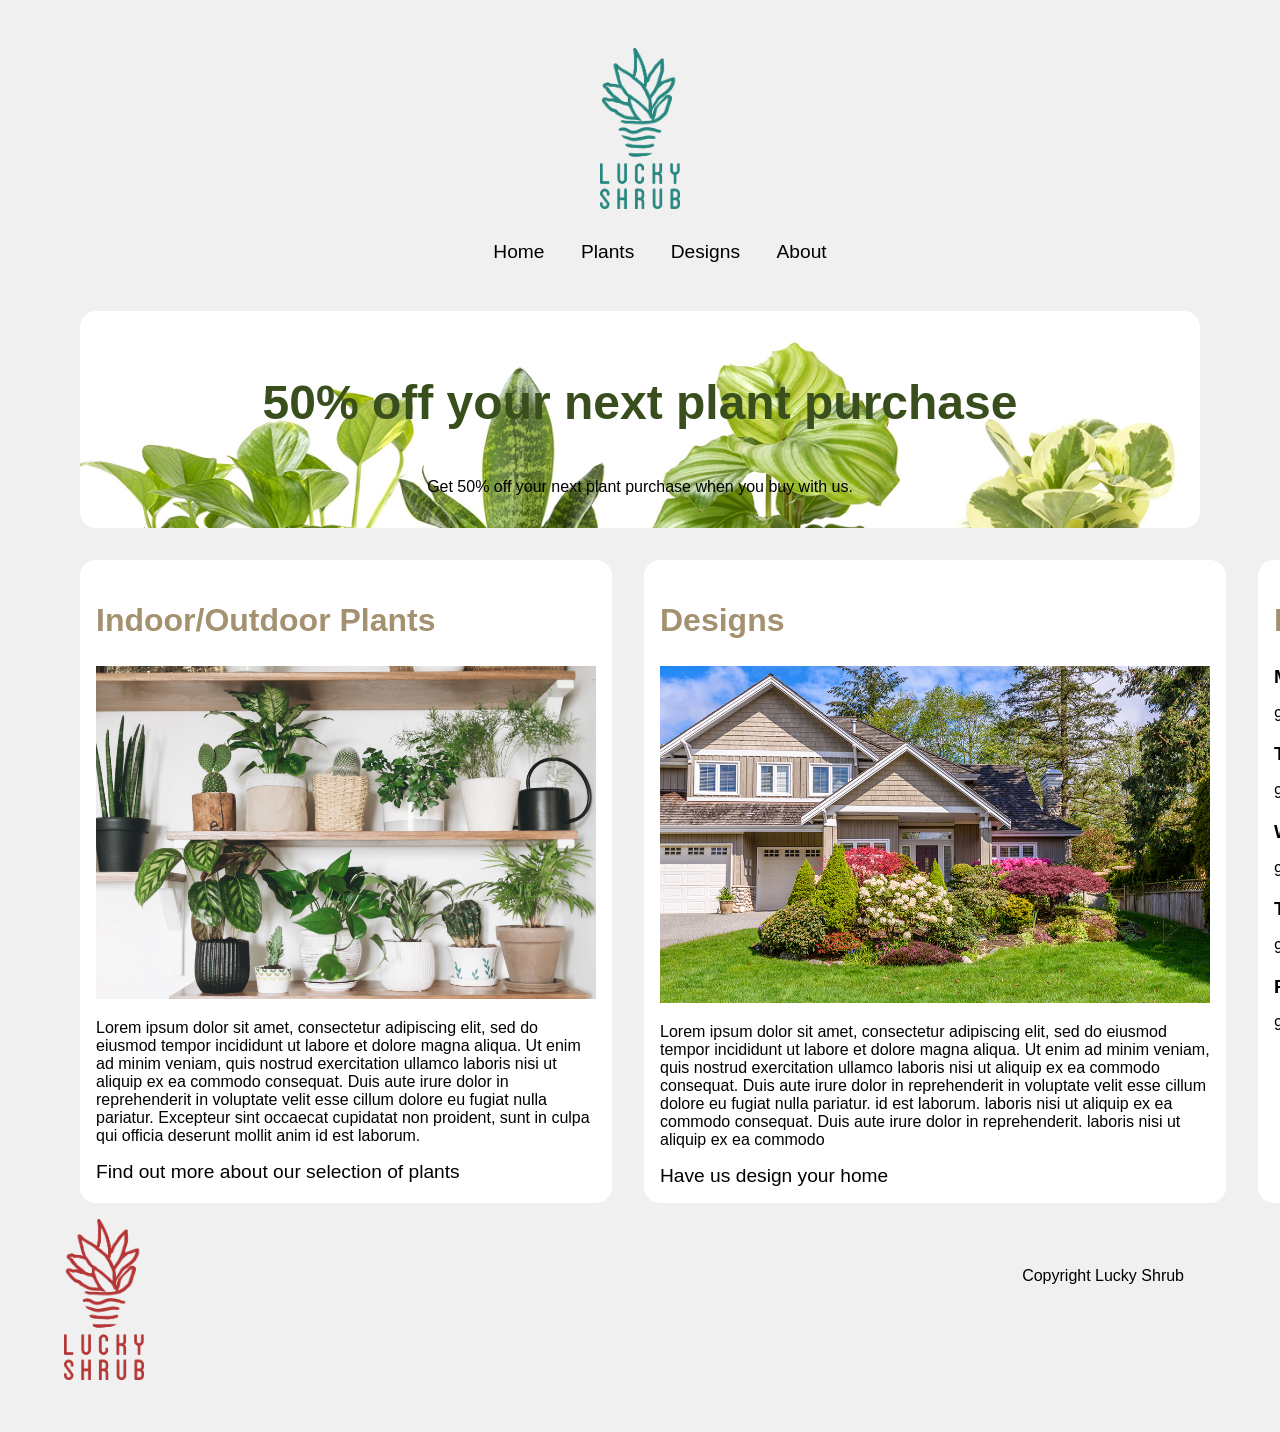
==== Index.html @ e7ea0d86 "New Repo Created" ====
<!DOCTYPE html>
<html lang="en">
<head>
    <meta charset="UTF-8">
    <meta name="viewport" content="width=device-width, initial-scale=1.0">
    <title>Lucky Shrub</title>
    <link rel="stylesheet" href="Css/styles.css">
</head>
<body>
    <header>
        <img src="/Logos/Asset 2@3x.png" alt="">
    </header>
    <nav>
        <ul>
            <li><a href="index.html">Home</a></li>
            <li><a href="Plants.html">Plants</a></li>
            <li><a href="Designs.html">Designs</a></li>
            <li><a href="About.html">About</a></li>
        </ul>
    </nav>
    <main>
        <section>
            <article style="background-image:url('/Images/hero\ plants.jpeg'); background-size:cover;">
                <h1 style="text-align:center;">50% off your next plant purchase</h1>
                <p style="color: black; text-align:center">Get 50% off your next plant purchase when you buy with us.</p>
            </article>
        </section>
        <section>
            <article>
                <h2>Indoor/Outdoor Plants</h2>
                <img src="/Images/indoor-Plants.jpg" alt="Indoor plants" style="width:500px">
                <p>Lorem ipsum dolor sit amet, consectetur adipiscing elit, sed do eiusmod tempor incididunt ut labore et dolore magna aliqua. Ut enim ad minim veniam, quis nostrud exercitation ullamco laboris nisi ut aliquip ex ea commodo consequat. Duis aute irure dolor in reprehenderit in voluptate velit esse cillum dolore eu fugiat nulla pariatur. Excepteur sint occaecat cupidatat non proident, sunt in culpa qui officia deserunt mollit anim id est laborum.</p>
                <a href="plants.html">Find out more about our selection of plants</a>
            </article>
            <article>
                <h2>Designs</h2>
                <img src="/Images/Garden architecture.jpg" alt="Outdoor Gardens" style="width:550px">
                <p>Lorem ipsum dolor sit amet, consectetur adipiscing elit, sed do eiusmod tempor incididunt ut labore et dolore magna aliqua. Ut enim ad minim veniam, quis nostrud exercitation ullamco laboris nisi ut aliquip ex ea commodo consequat. Duis aute irure dolor in reprehenderit in voluptate velit esse cillum dolore eu fugiat nulla pariatur. id est laborum. laboris nisi ut aliquip ex ea commodo consequat. Duis aute irure dolor in reprehenderit. laboris nisi ut aliquip ex ea commodo</p>
                <a href="Designs.html">Have us design your home</a>
            </article>
            <article>
                <h2>Hours</h2>
                <h3>Monday</h3>
                <p>9AM-5PM</p>
                <h3>Tuesday</h3>
                <p>9AM-5PM</p>
                <h3>Wednesday</h3>
                <p>9AM-5PM</p>
                <h3>Thursday</h3>
                <p>9AM-5PM</p>
                <h3>Friday</h3>
                <p>9AM-5PM</p>
            </article>
        </section>
    </main>
    <footer>
        <div>
            <img src="/Logos/Asset 1@3x.png" alt="">
        </div>
        <div>
            <p>Copyright Lucky Shrub</p>
        </div>
    </footer>
</body>
</html>
---- Css/styles.css ----
body{
    background-color: #f0f0f0;
    font-family: Arial, sans-serif;
    margin-top: 3rem;
    margin-bottom: 3rem;
    margin-left: 5%;
    margin-right: 5%;
}

h1{
    font-size: 3rem;
    color: #384E1D;
}

h2{
    font-size: 2rem;
    color: 	rgb(163, 145, 112);
}

header > img {
    display: block;
    margin-left: auto;
    margin-right: auto;
    width: 5rem;

}

nav ul{
    list-style: none;
    text-align: center;
}

nav li{
    display: inline-block;
    padding: 1rem;
}

a{
    color:rgb(0, 0, 0);
    font-size: 1.2rem;
}

nav a:link{
    text-decoration: none;
}

a:hover{
    color: rgb(0, 0, 255);
    transform: scale(2);
    transition: 0.5s;
}

section{
    display: flex;
}

article{
    flex: 1;
    margin: 1rem;
    padding: 1rem;
    background-color: rgb(255, 255, 255);
    border-radius: 10px;
    border-radius: 1rem;
}
p:hover{
    transform: scale(1.05);
    transition: 0.5s;

}
article a{
    text-decoration: solid;
}



footer{
    display: flex;
}

footer div {
    flex: 1;
}

footer img {
    width: 5rem;
}

footer p {
    padding: 2rem;
    text-align: right;
}
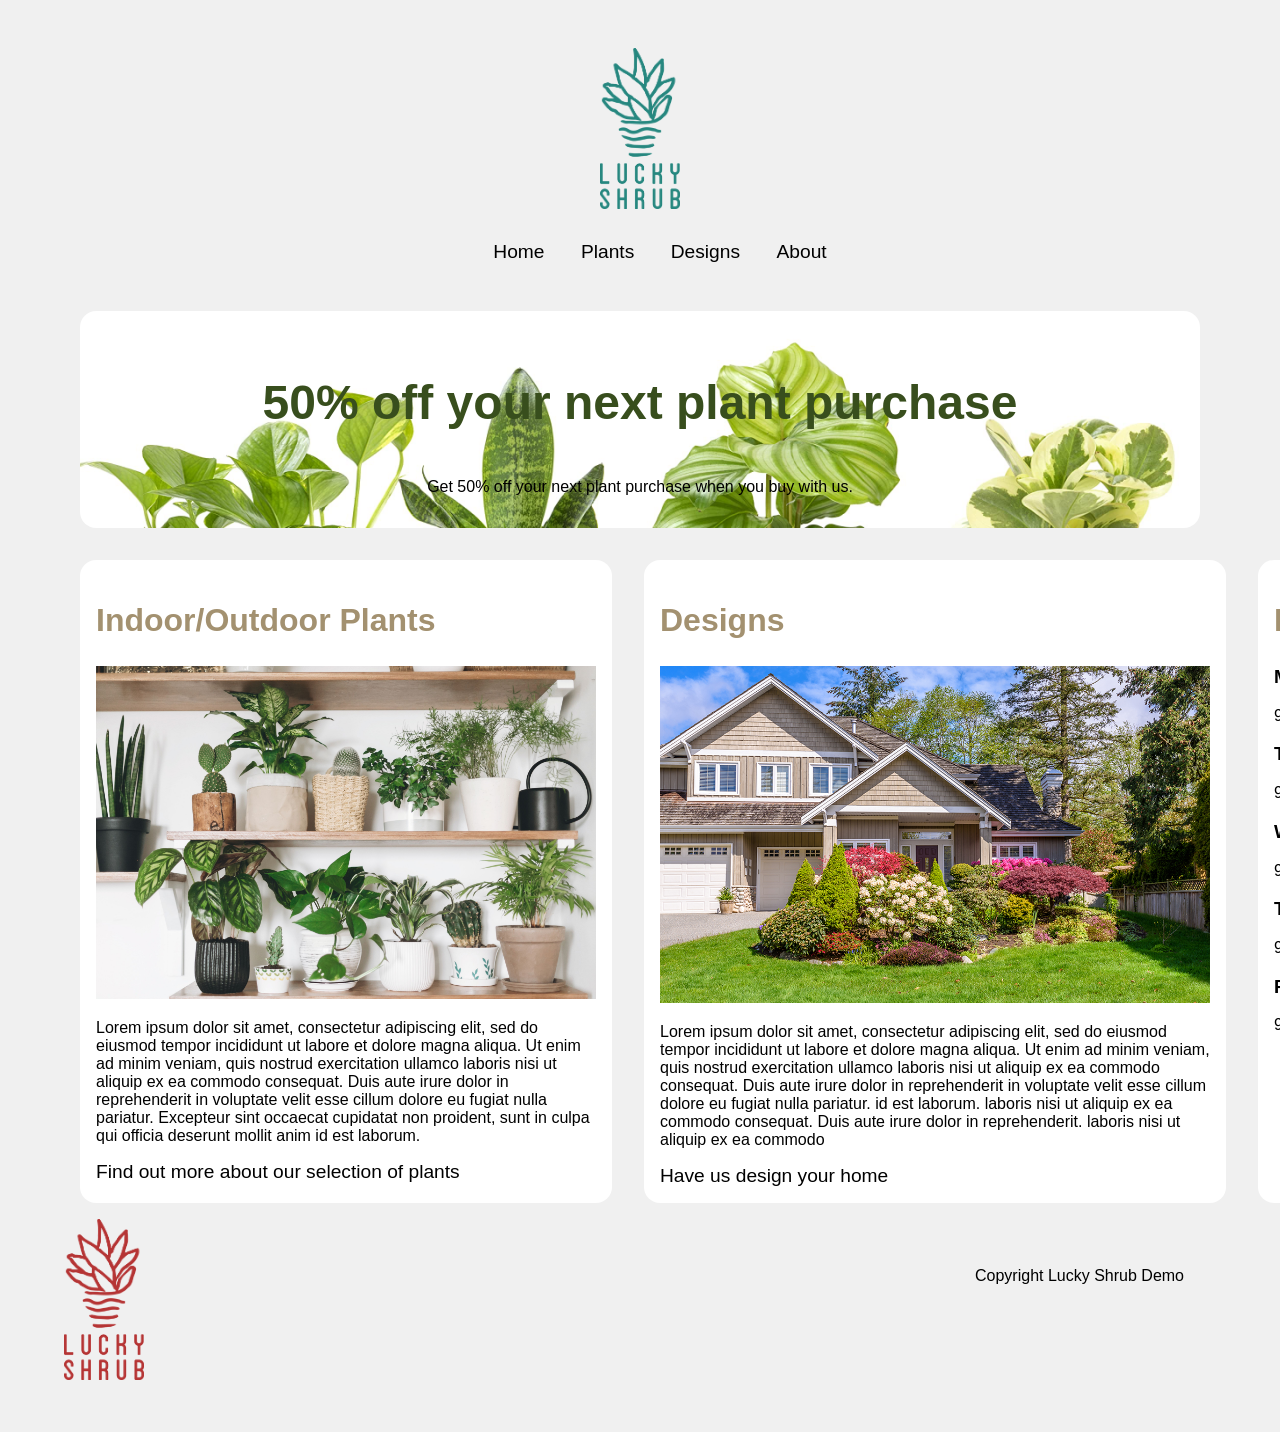
==== commit f0530fce: "fixed file name" ====
--- a/Index.html
+++ b/Index.html
@@ -58,7 +58,7 @@
             <img src="/Logos/Asset 1@3x.png" alt="">
         </div>
         <div>
-            <p>Copyright Lucky Shrub</p>
+            <p>Copyright Lucky Shrub Demo</p>
         </div>
     </footer>
 </body>
